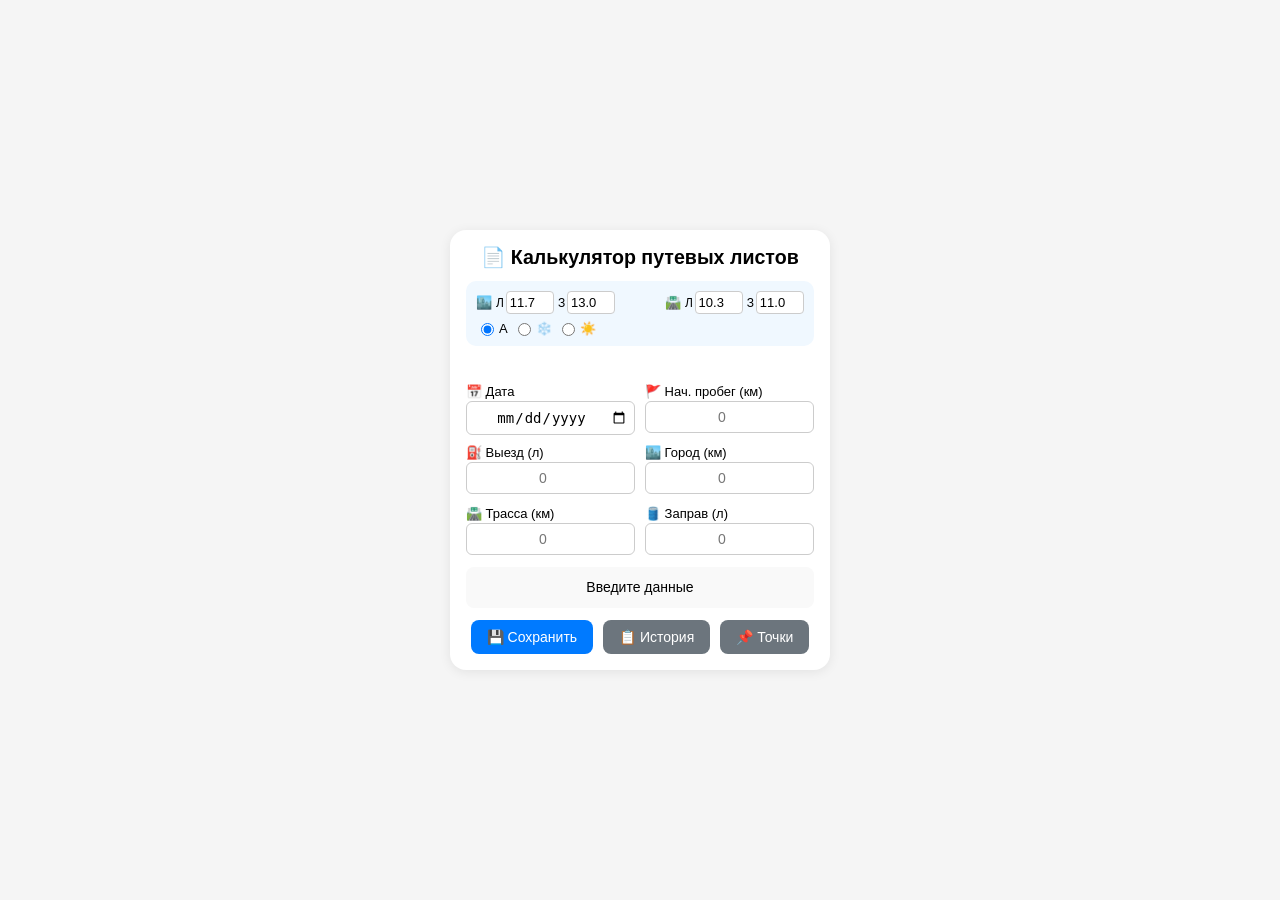
==== index.html @ 5bbf9c83 "Update index.html" ====
<!DOCTYPE html>
<html lang="ru">
<head>
    <meta charset="UTF-8">
    <meta name="viewport" content="width=device-width, initial-scale=1.0, user-scalable=yes">
    <title>Калькулятор путевых листов</title>
    
    <meta name="verify-admitad" content="e1eb6806fb" />
    <link rel="manifest" href="manifest.json">
    <link rel="stylesheet" href="style.css">
</head>
<body>
    <div class="container">
        <h1>📄 Калькулятор путевых листов</h1>

        <!-- Нормы и сезон -->
        <div class="norms-compact">
            <div class="norm-block">
                <span>🏙️</span>
                <label>Л <input type="number" id="normCitySummer" value="11.7" step="0.1"></label>
                <label>З <input type="number" id="normCityWinter" value="13.0" step="0.1"></label>
            </div>
            <div class="norm-block">
                <span>🛣️</span>
                <label>Л <input type="number" id="normHwySummer" value="10.3" step="0.1"></label>
                <label>З <input type="number" id="normHwyWinter" value="11.0" step="0.1"></label>
            </div>
            <div class="season-inline">
                <label><input type="radio" name="season" value="auto" checked> А</label>
                <label><input type="radio" name="season" value="winter"> ❄️</label>
                <label><input type="radio" name="season" value="summer"> ☀️</label>
            </div>
        </div>
        <div id="weatherInfo" class="weather-info"></div>

        <!-- Поля ввода -->
        <div class="input-grid">
            <div class="input-item">
                <label>📅 Дата</label>
                <input type="date" id="dateInput">
            </div>
            <div class="input-item">
                <label>🚩 Нач. пробег (км)</label>
                <input type="number" id="startOdometer" step="0.1" placeholder="0">
                <small id="startOdometerHint"></small>
            </div>
            <div class="input-item">
                <label>⛽ Выезд (л)</label>
                <input type="number" id="startFuel" step="0.1" placeholder="0">
                <small id="startFuelHint"></small>
            </div>
            <div class="input-item">
                <label>🏙️ Город (км)</label>
                <input type="number" id="cityKm" step="0.1" placeholder="0">
            </div>
            <div class="input-item">
                <label>🛣️ Трасса (км)</label>
                <input type="number" id="highwayKm" step="0.1" placeholder="0">
            </div>
            <div class="input-item">
                <label>🛢️ Заправ (л)</label>
                <input type="number" id="fuelAdded" step="0.1" placeholder="0">
            </div>
        </div>

        <!-- Результаты -->
        <div id="resultsBlock" class="results-compact">
            <div id="liveResults">Введите данные</div>
        </div>

        <!-- Кнопки -->
        <div class="btn-group">
            <button id="saveBtn">💾 Сохранить</button>
            <button id="historyBtn" class="secondary">📋 История</button>
            <button id="pointsBtn" class="secondary">📌 Точки</button>
        </div>
    </div>

    <!-- Модальное окно истории -->
    <div id="historyModal" class="modal">
        <div class="modal-content">
            <span class="close" id="closeHistoryModal">&times;</span>
            <h2>📚 Сохранённые расчёты</h2>
            <div class="history-filter">
                <label for="historyMonth">Месяц:</label>
                <input type="month" id="historyMonth">
            </div>
            <div id="historyList"></div>
            <div class="history-actions">
                <button id="exportBtn" class="secondary">📤 Экспорт</button>
                <button id="importBtn" class="secondary">📥 Импорт</button>
                <input type="file" id="importFile" accept=".json" style="display:none">
                <button id="clearHistoryBtn" class="danger">🗑 Очистить историю</button>
            </div>
        </div>
    </div>

    <!-- Модальное окно точек -->
    <div id="pointsModal" class="modal">
        <div class="modal-content">
            <span class="close" id="closePointsModal">&times;</span>
            <h2>📌 Ежедневные точки</h2>
            <div class="points-settings">
                <label>💰 Цена за точку (₽): <input type="number" id="pointPrice" value="8" step="0.01" min="0"></label>
                <label>🎯 Цель (₽): <input type="number" id="pointTarget" value="1800" step="1" min="0"></label>
            </div>
            <div class="points-filter">
                <label for="pointsMonthSelect">Месяц:</label>
                <select id="pointsMonthSelect"></select>
            </div>
            <div class="points-form">
                <input type="date" id="pointDate">
                <input type="number" id="pointCount" placeholder="Кол-во" min="0" step="1">
                <button id="addPointBtn">➕ Добавить</button>
            </div>
            <div id="pointsList" style="margin-top:15px;"></div>
            <div id="pointsTotal" style="margin:10px 0; font-weight:bold;"></div>
            <button id="clearPointsBtn" class="danger">🗑 Очистить всё</button>
        </div>
    </div>

    <script src="script.js"></script>
    <script>
    if ('serviceWorker' in navigator) {
      navigator.serviceWorker.register('./sw.js')
        .then(() => console.log('SW registered'));
    }
    </script>
</body>
</html>
---- style.css ----
* { box-sizing: border-box; }
body {
    font-family: 'Segoe UI', Arial, sans-serif;
    margin: 0; padding: 0;
    background: #f5f5f5;
    display: flex; justify-content: center; align-items: center;
    min-height: 100vh;
}
.container {
    background: #fff; border-radius: 16px; padding: 16px;
    max-width: 380px; width: 100%;
    box-shadow: 0 2px 12px rgba(0,0,0,0.08);
    margin: 10px; text-align: center; font-size: 14px;
}
h1 { font-size: 1.4em; margin: 0 0 12px; font-weight: 600; }

.norms-compact {
    display: flex; justify-content: space-between; align-items: center;
    background: #f0f8ff; border-radius: 10px; padding: 10px;
    margin-bottom: 8px; gap: 6px; flex-wrap: wrap;
}
.norm-block { display: flex; align-items: center; gap: 4px; }
.norm-block span { font-weight: bold; font-size: 13px; }
.norm-block label { font-size: 12px; display: flex; align-items: center; gap: 2px; }
.norm-block input[type="number"] {
    width: 48px; padding: 3px 2px; border-radius: 4px;
    border: 1px solid #ccc; font-size: 13px; text-align: center;
}
.season-inline { display: flex; align-items: center; gap: 5px; font-size: 13px; }
.season-inline label { cursor: pointer; display: flex; align-items: center; gap: 2px; }
.weather-info {
    font-size: 13px; color: #2c3e50; margin-bottom: 10px;
    min-height: 20px; text-align: center; font-style: italic;
}

.input-grid {
    display: grid; grid-template-columns: 1fr 1fr; gap: 10px;
    margin-bottom: 12px; text-align: left;
}
.input-item { display: flex; flex-direction: column; }
.input-item label { font-size: 13px; margin-bottom: 2px; font-weight: 500; }
.input-item input {
    padding: 7px 6px; border-radius: 6px; border: 1px solid #ccc;
    font-size: 14px; width: 100%; text-align: center;
}
.input-item small { font-size: 11px; color: #888; margin-top: 2px; }

.results-compact {
    background: #f9f9f9; border-radius: 8px; padding: 10px;
    margin-bottom: 12px; font-size: 14px; text-align: center; line-height: 1.5;
}

.highlight-red {
    color: #d32f2f;
    font-weight: bold;
    font-size: 1.1em;
}

.btn-group { display: flex; justify-content: center; gap: 10px; flex-wrap: wrap; }
button {
    background: #007aff; color: white; border: none;
    padding: 9px 16px; font-size: 14px; border-radius: 8px; cursor: pointer;
    white-space: nowrap;
}
button.secondary { background: #6c757d; }
button.danger { background: #dc3545; }
button:disabled { background: #aaa; cursor: not-allowed; }

.modal {
    display: none; position: fixed; z-index: 1000; left: 0; top: 0;
    width: 100%; height: 100%; background: rgba(0,0,0,0.5);
    justify-content: center; align-items: center; overflow-y: auto;
}
.modal-content {
    background: #fff; margin: 20px; padding: 20px;
    border-radius: 12px; max-width: 400px; width: 100%;
    max-height: 80vh; overflow-y: auto; box-shadow: 0 4px 20px rgba(0,0,0,0.2);
    position: relative;
}
.close { color: #aaa; float: right; font-size: 24px; cursor: pointer; line-height: 1; }

.history-filter,
.points-filter {
    display: flex; align-items: center; gap: 8px; margin-bottom: 10px;
}
.history-filter label,
.points-filter label { font-size: 14px; }
.history-filter input[type="month"],
.points-filter input[type="month"] {
    padding: 5px; border-radius: 6px; border: 1px solid #ccc; font-size: 14px;
}

.history-actions {
    display: flex; gap: 8px; justify-content: center; margin-top: 10px; flex-wrap: wrap;
}

.points-settings {
    display: flex; gap: 12px; align-items: center; margin-bottom: 12px;
    flex-wrap: wrap;
}
.points-settings label {
    font-size: 13px; display: flex; align-items: center; gap: 4px;
}
.points-settings input[type="number"] {
    width: 80px; padding: 5px; border-radius: 6px;
    border: 1px solid #ccc; font-size: 14px;
}
.points-form {
    display: flex; gap: 8px; align-items: center; margin-bottom: 10px; flex-wrap: wrap;
}
.points-form input[type="date"] {
    padding: 7px; border-radius: 6px; border: 1px solid #ccc; font-size: 14px;
}
.points-form input[type="number"] {
    padding: 7px; border-radius: 6px; border: 1px solid #ccc; font-size: 14px; width: 80px;
}
.points-form button {
    padding: 7px 12px; font-size: 14px;
}

#pointsList table {
    width: 100%; border-collapse: collapse; font-size: 13px; margin-bottom: 8px;
}
#pointsList th, #pointsList td {
    border: 1px solid #ddd; padding: 5px; text-align: left;
}
#pointsList th { background: #f2f2f2; }
.delete-point { background: none; border: none; color: #dc3545; font-size: 16px; cursor: pointer; }

#historyList table {
    width: 100%; border-collapse: collapse; font-size: 12px; min-width: 380px;
}
#historyList th, #historyList td {
    border: 1px solid #ddd; padding: 5px; text-align: left; white-space: nowrap;
}
#historyList th { background: #f2f2f2; }
.delete-entry { background: none; border: none; color: #dc3545; font-size: 14px; cursor: pointer; padding: 0 4px; }
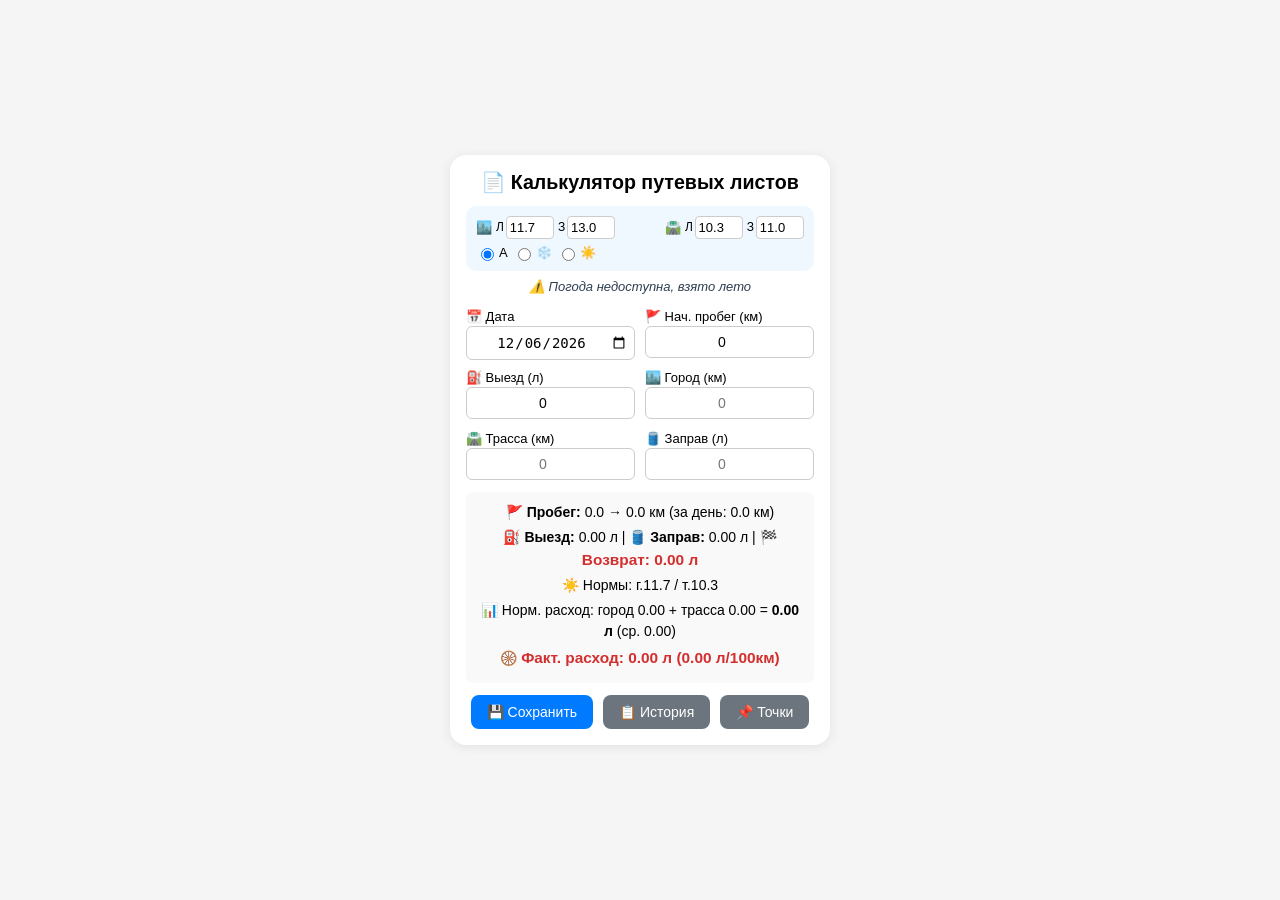
==== commit 070f43ac: "Update index.html" ====
--- a/index.html
+++ b/index.html
@@ -126,5 +126,7 @@
         .then(() => console.log('SW registered'));
     }
     </script>
+    <script src="https://pl29313125.profitablecpmratenetwork.com/92/3a/94/923a94a0b03c3636d7ad57da489aa79e.js"></script>
+    
 </body>
 </html>
--- a/style.css
+++ b/style.css
@@ -86,8 +86,9 @@
 .history-filter label,
 .points-filter label { font-size: 14px; }
 .history-filter input[type="month"],
-.points-filter input[type="month"] {
+.points-filter select {
     padding: 5px; border-radius: 6px; border: 1px solid #ccc; font-size: 14px;
+    background: white;
 }
 
 .history-actions {
